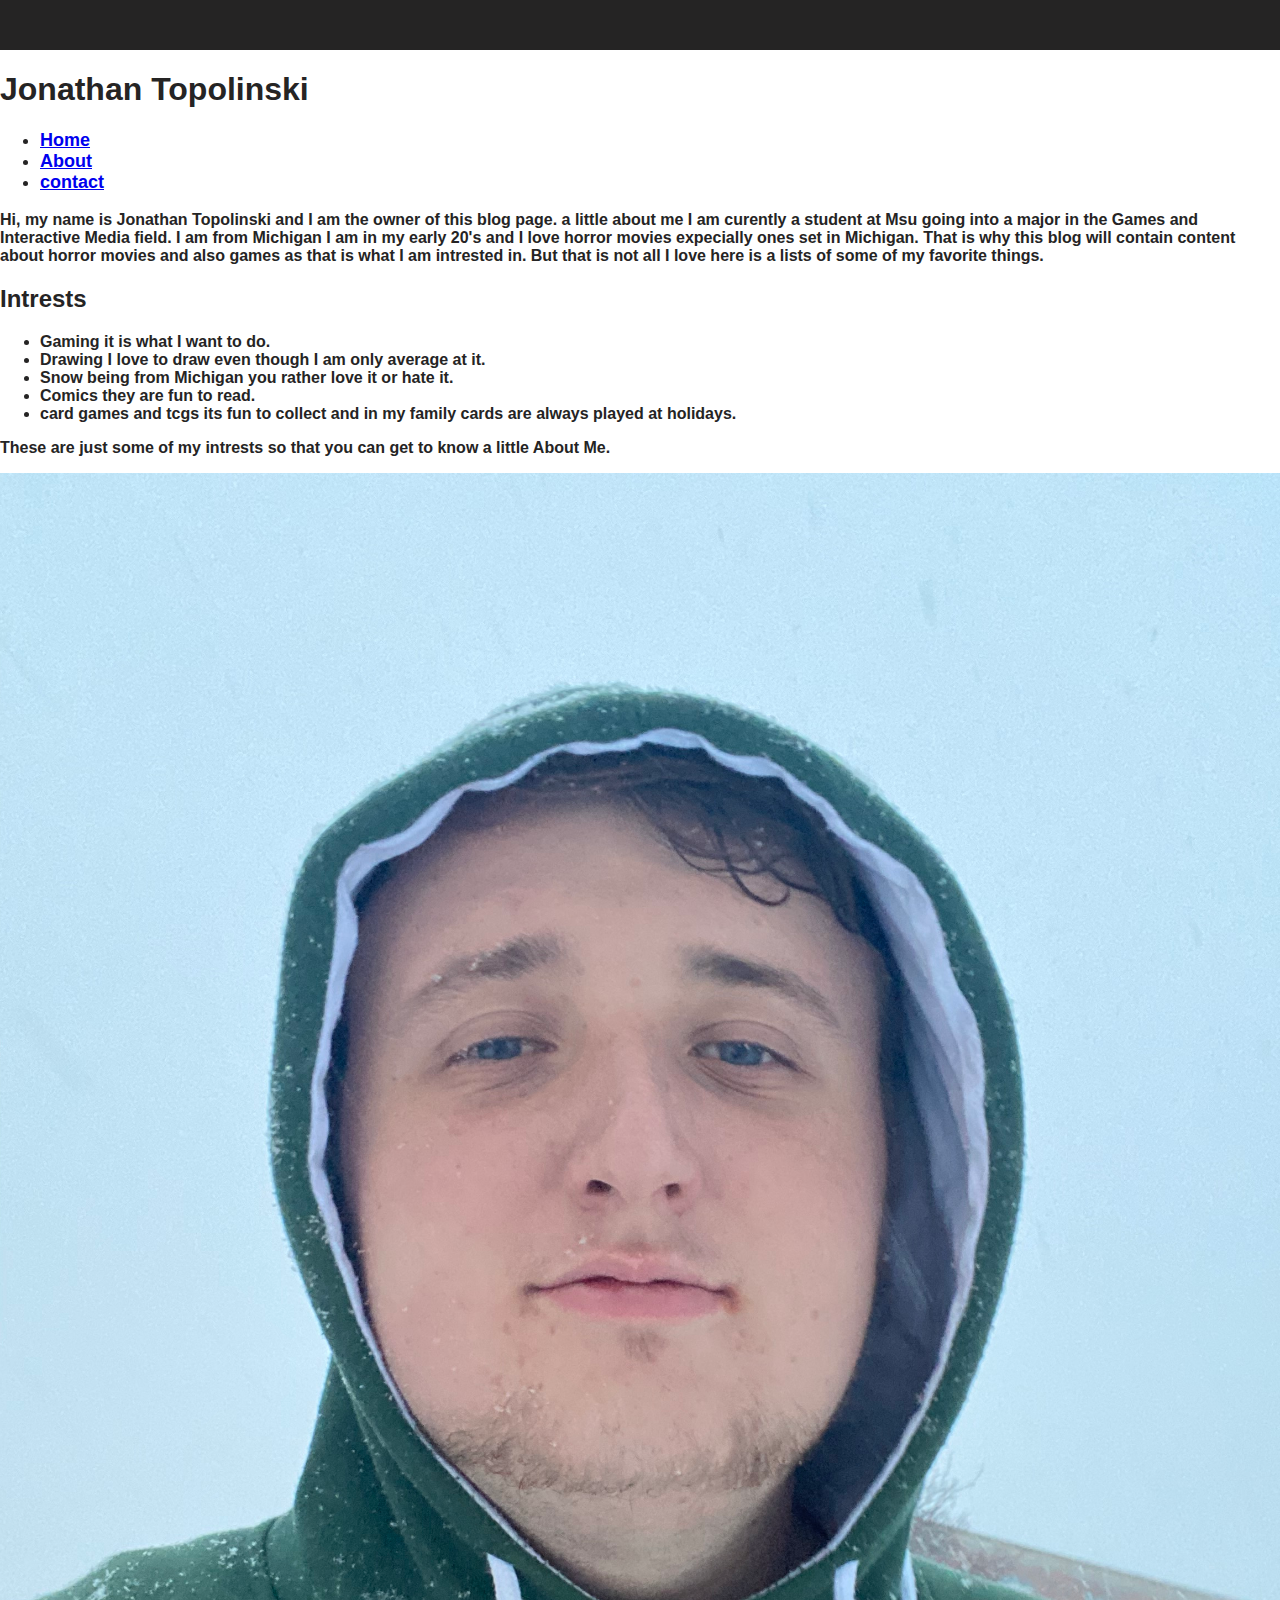
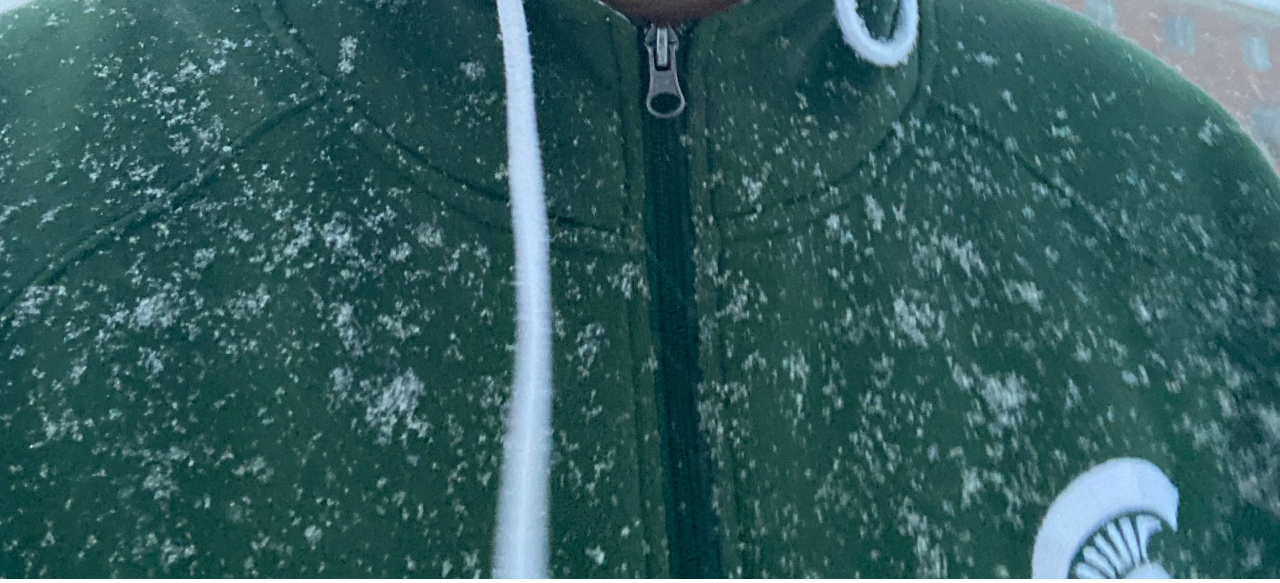
==== about.html @ 3bb08df0 "fixed changed" ====
<!DOCTYPE html>
<html lang="en">
  <head>
    <meta charset="UTF-8">
    <meta name="viewport" content="width=device-width, initial-scale=1.0">
    <meta http-equiv="X-UA-Compatible" content="ie=edge">
    <title>About Page</title>
    <link rel="stylesheet" href="screen.css">
  </head>
  <body>
    <header>
      <h1>Jonathan Topolinski</h1>
      <nav>
        <ul>
          <li><a href="index.html">Home</a></li>
          <li><a href="about.html" class="active">About</a></li>
          <li><a href="contact.html">contact</a></li>
        </ul>
      </nav>
    </header>
    <section>
      <p>Hi, my name is Jonathan Topolinski and I am the owner of this blog page. a little about me I am curently a student at Msu going into a major in the Games and Interactive Media field. I am from Michigan I am in my early 20's and I love horror movies expecially ones set in Michigan. That is why this blog will contain content about horror movies and also games as that is what I am intrested in. But that is not all I love here is a lists of some of my favorite things.</p>
      <h2>Intrests</h2>
      <ul>
        <li>Gaming it is what I want to do.</li>
        <li>Drawing I love to draw even though I am only average at it.</li>
        <li>Snow being from Michigan you rather love it or hate it.</li>
        <li>Comics they are fun to read.</li>
        <li>card games and tcgs its fun to collect and in my family cards are always played at holidays.</li>
      </ul>
      <p>These are just some of my intrests so that you can get to know a little About Me.</p>
      <img src="Images/SnowPicture.jpg" alt="Jonathan Topolinski on a very snowy day">


    </section>
    <script src="index.js"></script>
  </body>
</html>
---- screen.css ----
/* Add screen styles below */

body {
    background: #fff;
    font-family: Arial, Helvetica, sans-serif;
    border-top: 50px solid #252424;
    margin: 0;
    color: #252424;
    font-weight: bold;
}

a.active {
    font-weight: bold;
}

nav{
    font-size: large;
}

img{
    width: 100%;
}
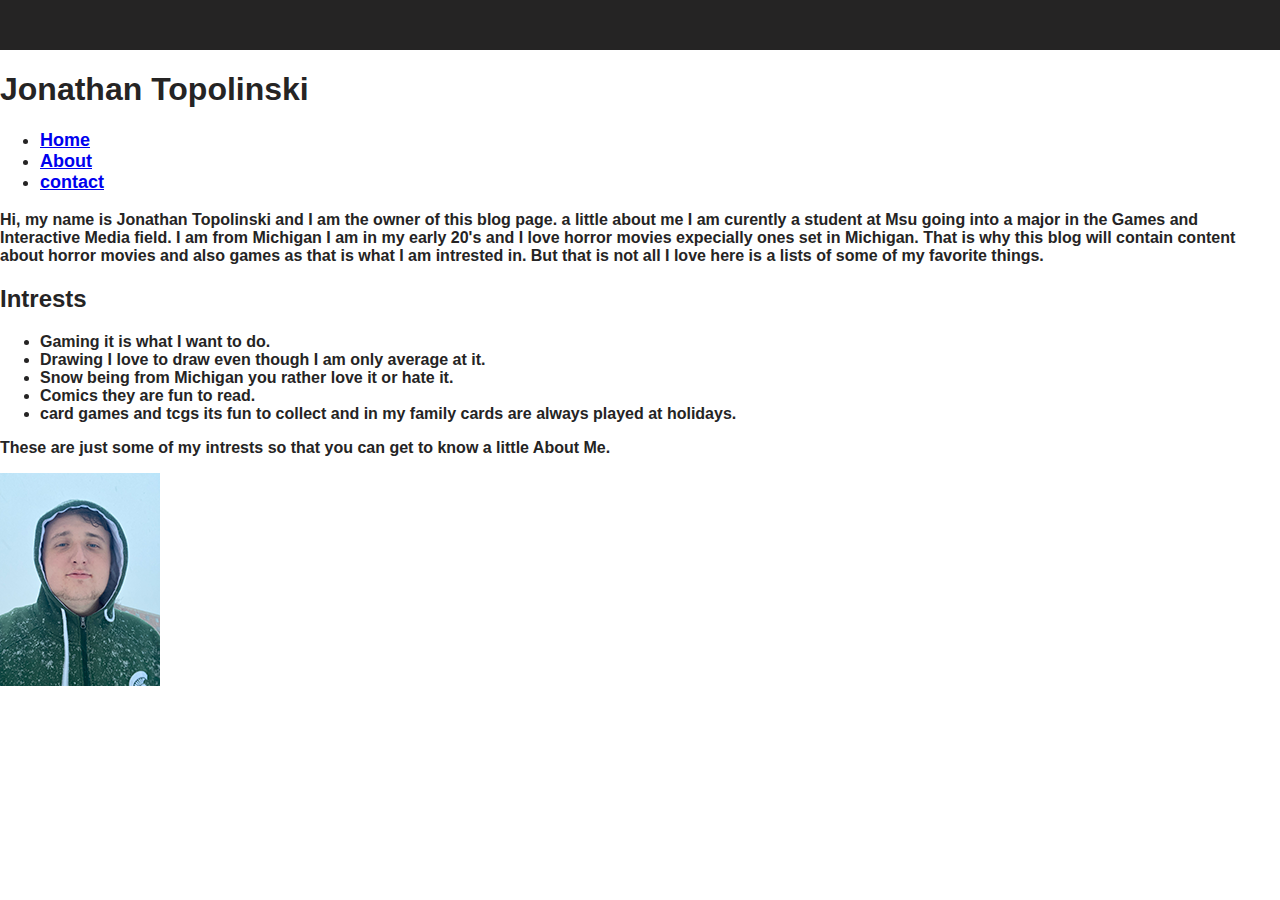
==== commit 8dc3cc8c: "Image Fixes" ====
--- a/about.html
+++ b/about.html
@@ -29,7 +29,7 @@
         <li>card games and tcgs its fun to collect and in my family cards are always played at holidays.</li>
       </ul>
       <p>These are just some of my intrests so that you can get to know a little About Me.</p>
-      <img src="Images/SnowPicture.jpg" alt="Jonathan Topolinski on a very snowy day">
+      <img src="Images/SnowPicture.png" alt="Jonathan Topolinski on a very snowy day">
 
 
     </section>
--- a/screen.css
+++ b/screen.css
@@ -17,6 +17,3 @@
     font-size: large;
 }
 
-img{
-    width: 100%;
-}
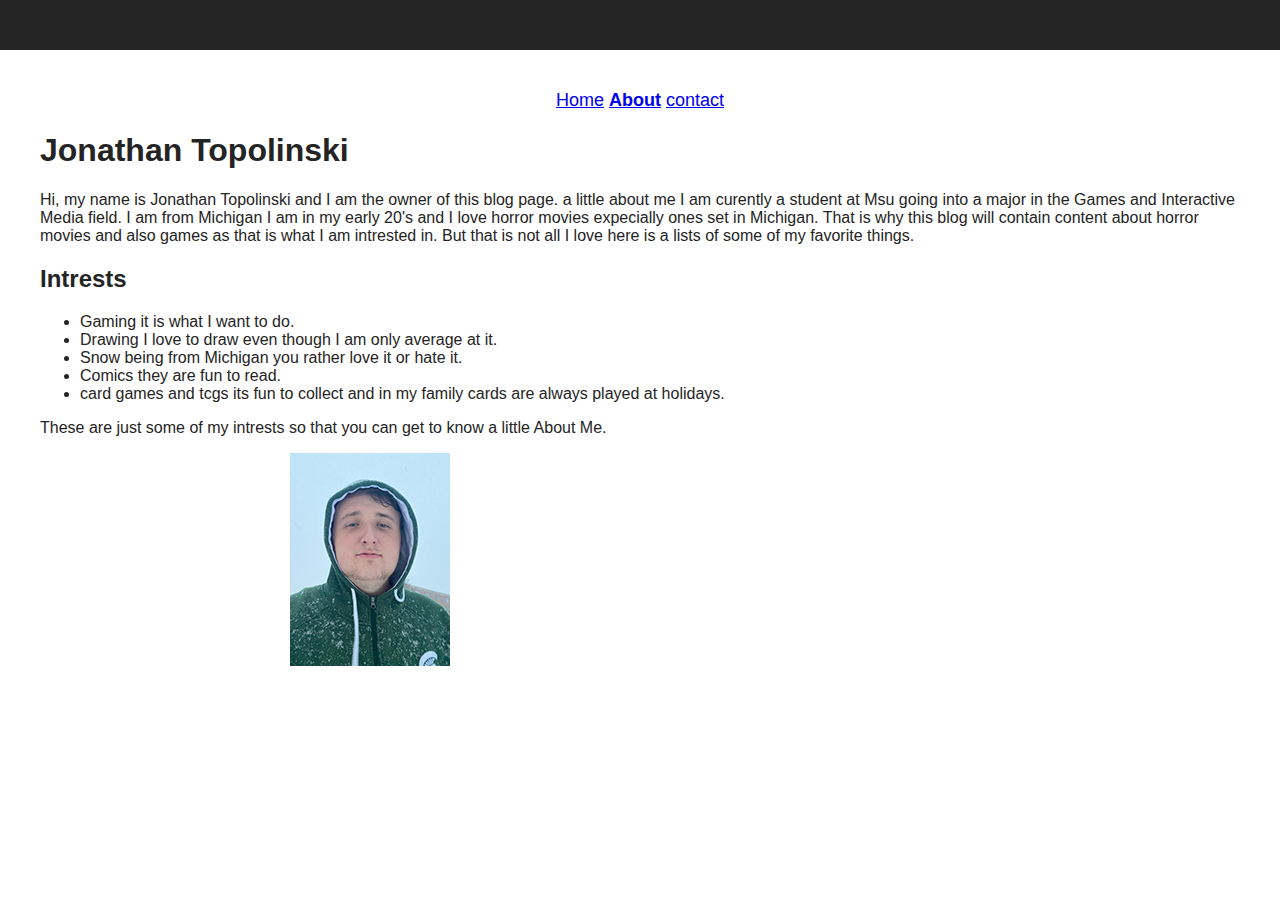
==== commit 9c4a8fa3: "Adjusting Navbar and making it sticky" ====
--- a/about.html
+++ b/about.html
@@ -8,16 +8,14 @@
     <link rel="stylesheet" href="screen.css">
   </head>
   <body>
-    <header>
-      <h1>Jonathan Topolinski</h1>
+    <header>    
       <nav>
-        <ul>
-          <li><a href="index.html">Home</a></li>
-          <li><a href="about.html" class="active">About</a></li>
-          <li><a href="contact.html">contact</a></li>
-        </ul>
+          <a href="index.html">Home</a>
+          <a href="about.html" class="active">About</a>
+          <a href="contact.html">contact</a>
       </nav>
     </header>
+    <h1>Jonathan Topolinski</h1>
     <section>
       <p>Hi, my name is Jonathan Topolinski and I am the owner of this blog page. a little about me I am curently a student at Msu going into a major in the Games and Interactive Media field. I am from Michigan I am in my early 20's and I love horror movies expecially ones set in Michigan. That is why this blog will contain content about horror movies and also games as that is what I am intrested in. But that is not all I love here is a lists of some of my favorite things.</p>
       <h2>Intrests</h2>
--- a/screen.css
+++ b/screen.css
@@ -5,15 +5,34 @@
     font-family: Arial, Helvetica, sans-serif;
     border-top: 50px solid #252424;
     margin: 0;
+    padding: 40px;
     color: #252424;
-    font-weight: bold;
+    font-family: 'Lucida Sans', 'Lucida Sans Regular', 'Lucida Grande', 'Lucida Sans Unicode', Geneva, Verdana, sans-serif;
+}
+
+article{
+    margin:60px ;
+}
+p{
+    line-height: 1.8 cm;
+}
+
+img{
+    position: relative;
+    left: 250px;
 }
 
 a.active {
     font-weight: bold;
 }
 
+header{
+    text-align: center;
+    position: sticky;
+    top: 0;
+}
 nav{
     font-size: large;
+    color: #fff;
 }
 
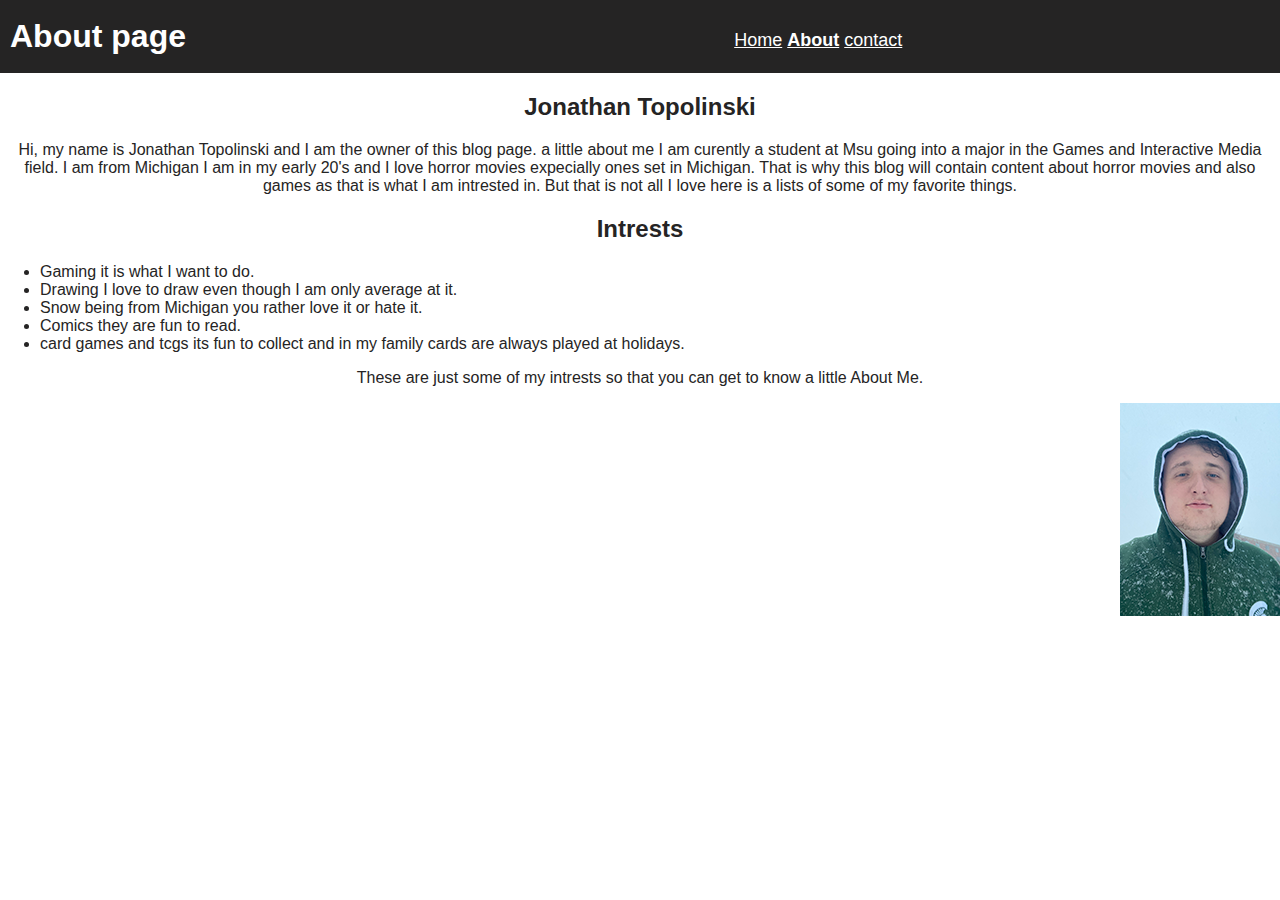
==== commit 7fc87b12: "Changed Navagation and fixed flexbox in About" ====
--- a/about.html
+++ b/about.html
@@ -8,15 +8,16 @@
     <link rel="stylesheet" href="screen.css">
   </head>
   <body>
-    <header>    
+    <header> 
+      <h1>About page</h1>   
       <nav>
-          <a href="index.html">Home</a>
-          <a href="about.html" class="active">About</a>
-          <a href="contact.html">contact</a>
+          <a href="index.html"class=" link">Home</a>
+          <a href="about.html"class="active">About</a>
+          <a href="contact.html"class="link">contact</a>
       </nav>
     </header>
-    <h1>Jonathan Topolinski</h1>
-    <section>
+    <h2>Jonathan Topolinski</h2>
+    <div>
       <p>Hi, my name is Jonathan Topolinski and I am the owner of this blog page. a little about me I am curently a student at Msu going into a major in the Games and Interactive Media field. I am from Michigan I am in my early 20's and I love horror movies expecially ones set in Michigan. That is why this blog will contain content about horror movies and also games as that is what I am intrested in. But that is not all I love here is a lists of some of my favorite things.</p>
       <h2>Intrests</h2>
       <ul>
@@ -28,9 +29,7 @@
       </ul>
       <p>These are just some of my intrests so that you can get to know a little About Me.</p>
       <img src="Images/SnowPicture.png" alt="Jonathan Topolinski on a very snowy day">
-
-
-    </section>
+    </div>
     <script src="index.js"></script>
   </body>
 </html>
--- a/screen.css
+++ b/screen.css
@@ -1,38 +1,74 @@
 /* Add screen styles below */
 
 body {
-    background: #fff;
-    font-family: Arial, Helvetica, sans-serif;
-    border-top: 50px solid #252424;
+
+    background: #fff;  
     margin: 0;
-    padding: 40px;
+    padding: 0;
     color: #252424;
     font-family: 'Lucida Sans', 'Lucida Sans Regular', 'Lucida Grande', 'Lucida Sans Unicode', Geneva, Verdana, sans-serif;
 }
 
+section {
+    display: flex;
+}
+
 article{
-    margin:60px ;
+    margin:25px;
+    padding: 25px;
+}
+article:nth-of-type(1){
+    flex: 3;
+}
+article:nth-of-type(2){
+    flex: 3;
+}
+h1{
+    flex: 1000px;
+    color: #fff;
+}
+h2{
+    text-align: center;
 }
 p{
+    text-align: center;
     line-height: 1.8 cm;
 }
 
 img{
-    position: relative;
-    left: 250px;
+   float: right;
 }
-
+a.link{
+    color: #fff;
+}
 a.active {
+    color: #fff;
     font-weight: bold;
 }
 
 header{
-    text-align: center;
+    padding-left: 10px;
+    display: flex;
+    width: 100%;
+    background-color: #252424;
+    line-height: .8cm;
     position: sticky;
     top: 0;
+    
 }
 nav{
+    width: 100%;
+    padding-top: 25px;
+    padding-left: 290px;
     font-size: large;
-    color: #fff;
+    
 }
 
+
+a :visited{
+    color: white;
+}
+a:active{
+ color: white;
+}
+
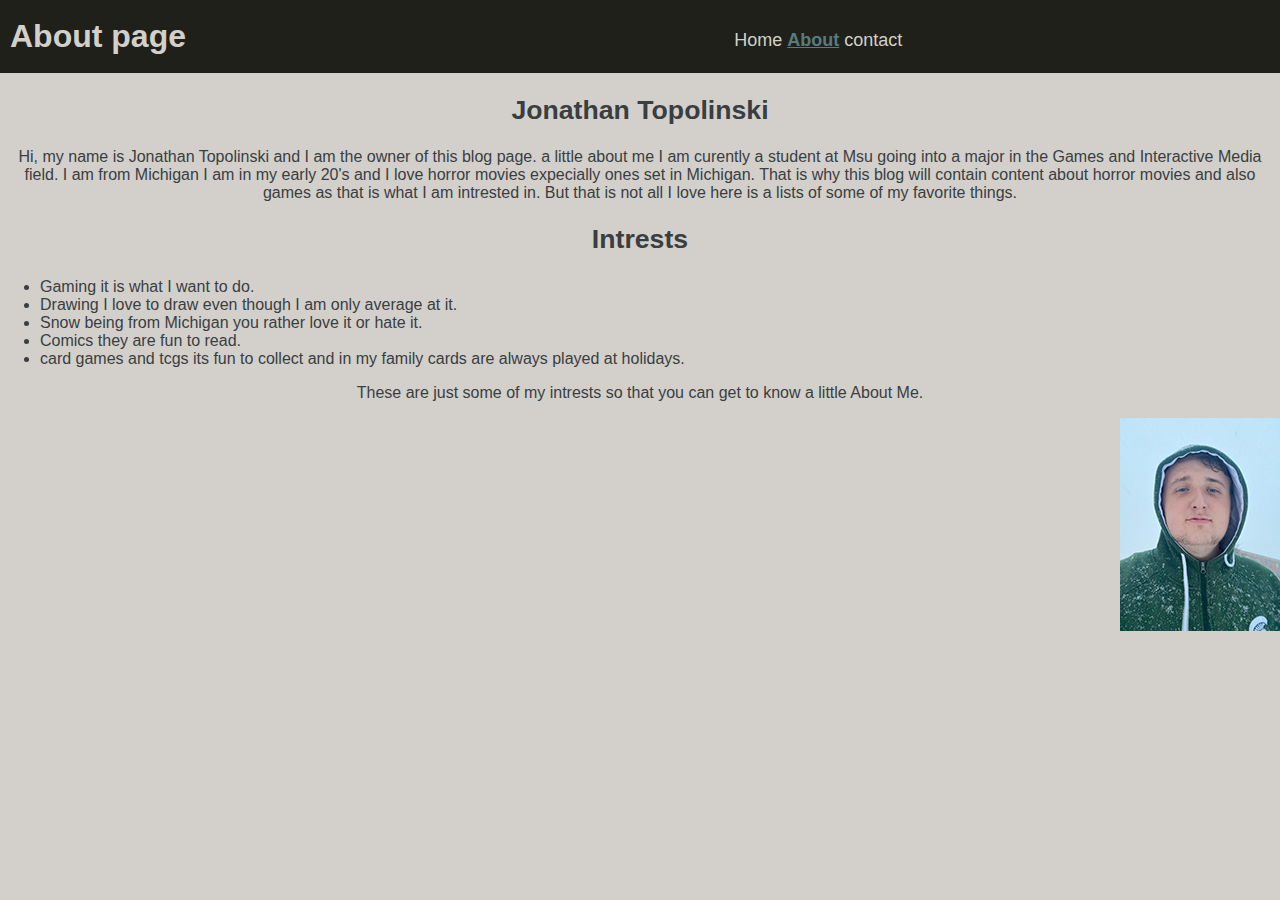
==== commit 5ed718f7: "Changed colors to a pallet and adjusted nav underline" ====
--- a/about.html
+++ b/about.html
@@ -11,7 +11,7 @@
     <header> 
       <h1>About page</h1>   
       <nav>
-          <a href="index.html"class=" link">Home</a>
+          <a href="index.html"class=" link" >Home</a>
           <a href="about.html"class="active">About</a>
           <a href="contact.html"class="link">contact</a>
       </nav>
--- a/screen.css
+++ b/screen.css
@@ -2,11 +2,11 @@
 
 body {
 
-    background: #fff;  
+    background: #D3D0CB;  
     margin: 0;
     padding: 0;
-    color: #252424;
-    font-family: 'Lucida Sans', 'Lucida Sans Regular', 'Lucida Grande', 'Lucida Sans Unicode', Geneva, Verdana, sans-serif;
+    color: #393E41;
+    font-family: 'Gill Sans', 'Gill Sans MT', Calibri, 'Trebuchet MS', sans-serif;
 }
 
 section {
@@ -23,11 +23,16 @@
 article:nth-of-type(2){
     flex: 3;
 }
+.Form{
+    padding-bottom: 5px;
+    padding-left: 10px;
+}
 h1{
     flex: 1000px;
-    color: #fff;
+    color: #D3D0CB;
 }
 h2{
+    font-size: 20pt;
     text-align: center;
 }
 p{
@@ -39,10 +44,11 @@
    float: right;
 }
 a.link{
-    color: #fff;
+    text-decoration: none;
+    color: #D3D0CB;
 }
 a.active {
-    color: #fff;
+    color: #587B7F;
     font-weight: bold;
 }
 
@@ -50,7 +56,7 @@
     padding-left: 10px;
     display: flex;
     width: 100%;
-    background-color: #252424;
+    background-color: #1E2019;
     line-height: .8cm;
     position: sticky;
     top: 0;
@@ -64,11 +70,3 @@
     
 }
 
-
-a :visited{
-    color: white;
-}
-a:active{
- color: white;
-}
-
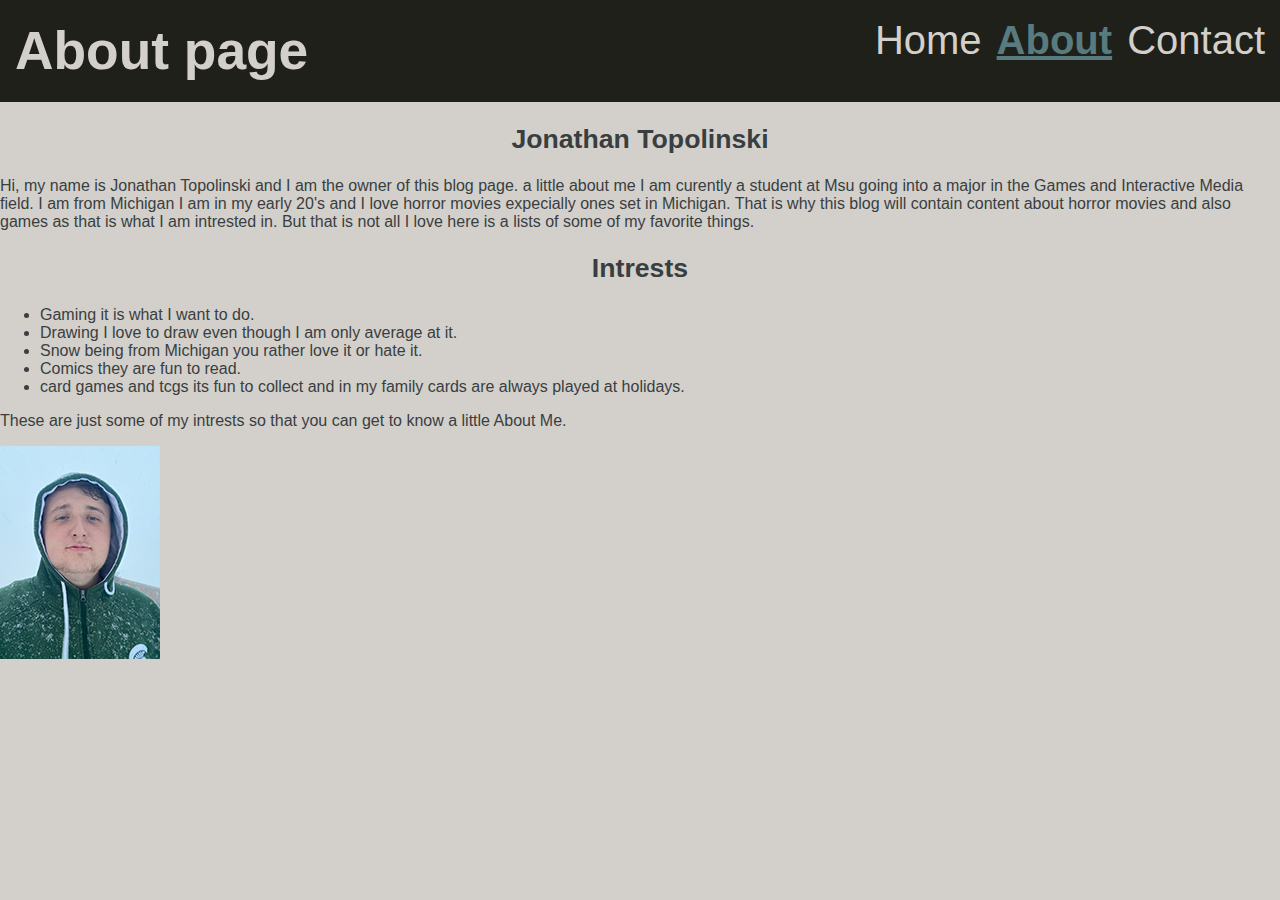
==== commit 9337df57: "finsiehd home page and images making text larger" ====
--- a/about.html
+++ b/about.html
@@ -13,7 +13,7 @@
       <nav>
           <a href="index.html"class=" link" >Home</a>
           <a href="about.html"class="active">About</a>
-          <a href="contact.html"class="link">contact</a>
+          <a href="contact.html"class="link">Contact</a>
       </nav>
     </header>
     <h2>Jonathan Topolinski</h2>
--- a/screen.css
+++ b/screen.css
@@ -14,7 +14,8 @@
 }
 
 article{
-    margin:25px;
+    margin: 20px;
+    font-size: 20pt;
     padding: 25px;
 }
 article:nth-of-type(1){
@@ -28,6 +29,8 @@
     padding-left: 10px;
 }
 h1{
+    font-size: 40pt;
+    padding-left: 10px;
     flex: 1000px;
     color: #D3D0CB;
 }
@@ -36,12 +39,30 @@
     text-align: center;
 }
 p{
-    text-align: center;
     line-height: 1.8 cm;
 }
-
-img{
+ol{
+    white-space: pre-wrap;
+}
+.Peele{
+    border-radius: 20px;
+}
+.PlasticSK{
+    border-radius: 20px;
+}
+figure {
    float: right;
+   font-size: 15pt;
+   text-align: center;
+   margin: auto;
+}
+figcaption{
+   white-space: pre;
+   margin: 1pt;
+}
+a{
+    font-size: 30pt;
+    padding-left: 10px;
 }
 a.link{
     text-decoration: none;
@@ -53,20 +74,25 @@
 }
 
 header{
-    padding-left: 10px;
+    padding-left: 5px;
     display: flex;
     width: 100%;
     background-color: #1E2019;
     line-height: .8cm;
     position: sticky;
     top: 0;
+    z-index: 1;
     
 }
 nav{
     width: 100%;
     padding-top: 25px;
-    padding-left: 290px;
+    padding-right: 20px;
+    text-align: right;
     font-size: large;
     
 }
+table{
+    text-align: center;
+}
 
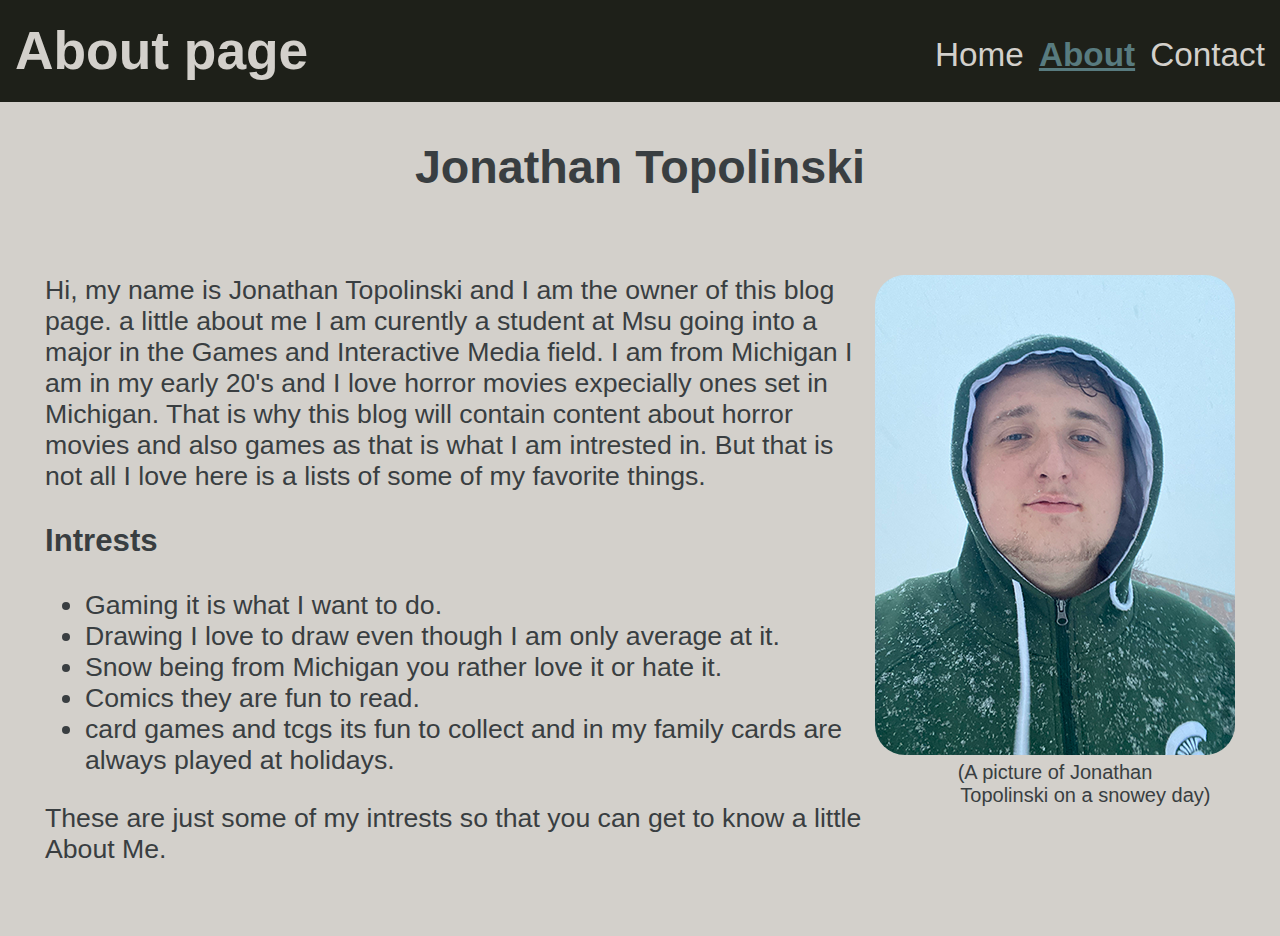
==== commit 87c13042: "About Page adjustments" ====
--- a/about.html
+++ b/about.html
@@ -18,8 +18,12 @@
     </header>
     <h2>Jonathan Topolinski</h2>
     <div>
-      <p>Hi, my name is Jonathan Topolinski and I am the owner of this blog page. a little about me I am curently a student at Msu going into a major in the Games and Interactive Media field. I am from Michigan I am in my early 20's and I love horror movies expecially ones set in Michigan. That is why this blog will contain content about horror movies and also games as that is what I am intrested in. But that is not all I love here is a lists of some of my favorite things.</p>
-      <h2>Intrests</h2>
+      <p><figure>
+        <img class="Me" src="Images/SnowPicture.png" alt="Jonathan Topolinski on a very snowy day"> 
+        <figcaption>(A picture of Jonathan
+           Topolinski on a snowey day)</figcaption>
+      </figure>Hi, my name is Jonathan Topolinski and I am the owner of this blog page. a little about me I am curently a student at Msu going into a major in the Games and Interactive Media field. I am from Michigan I am in my early 20's and I love horror movies expecially ones set in Michigan. That is why this blog will contain content about horror movies and also games as that is what I am intrested in. But that is not all I love here is a lists of some of my favorite things.</p>
+      <h3>Intrests</h3>
       <ul>
         <li>Gaming it is what I want to do.</li>
         <li>Drawing I love to draw even though I am only average at it.</li>
@@ -28,7 +32,6 @@
         <li>card games and tcgs its fun to collect and in my family cards are always played at holidays.</li>
       </ul>
       <p>These are just some of my intrests so that you can get to know a little About Me.</p>
-      <img src="Images/SnowPicture.png" alt="Jonathan Topolinski on a very snowy day">
     </div>
     <script src="index.js"></script>
   </body>
--- a/screen.css
+++ b/screen.css
@@ -11,6 +11,11 @@
 
 section {
     display: flex;
+}
+div{
+    margin: 30px;
+    padding: 15px;
+    font-size: 20pt;
 }
 
 article{
@@ -35,14 +40,21 @@
     color: #D3D0CB;
 }
 h2{
-    font-size: 20pt;
+    font-size:35pt;
     text-align: center;
 }
 p{
     line-height: 1.8 cm;
 }
+.AutDat{
+    white-space: pre-wrap;
+    text-align: center;
+}
 ol{
     white-space: pre-wrap;
+}
+.Me{
+    border-radius: 30px;
 }
 .Peele{
     border-radius: 20px;
@@ -61,7 +73,7 @@
    margin: 1pt;
 }
 a{
-    font-size: 30pt;
+    font-size: 25pt;
     padding-left: 10px;
 }
 a.link{
@@ -86,7 +98,7 @@
 }
 nav{
     width: 100%;
-    padding-top: 25px;
+    padding-top: 40px;
     padding-right: 20px;
     text-align: right;
     font-size: large;
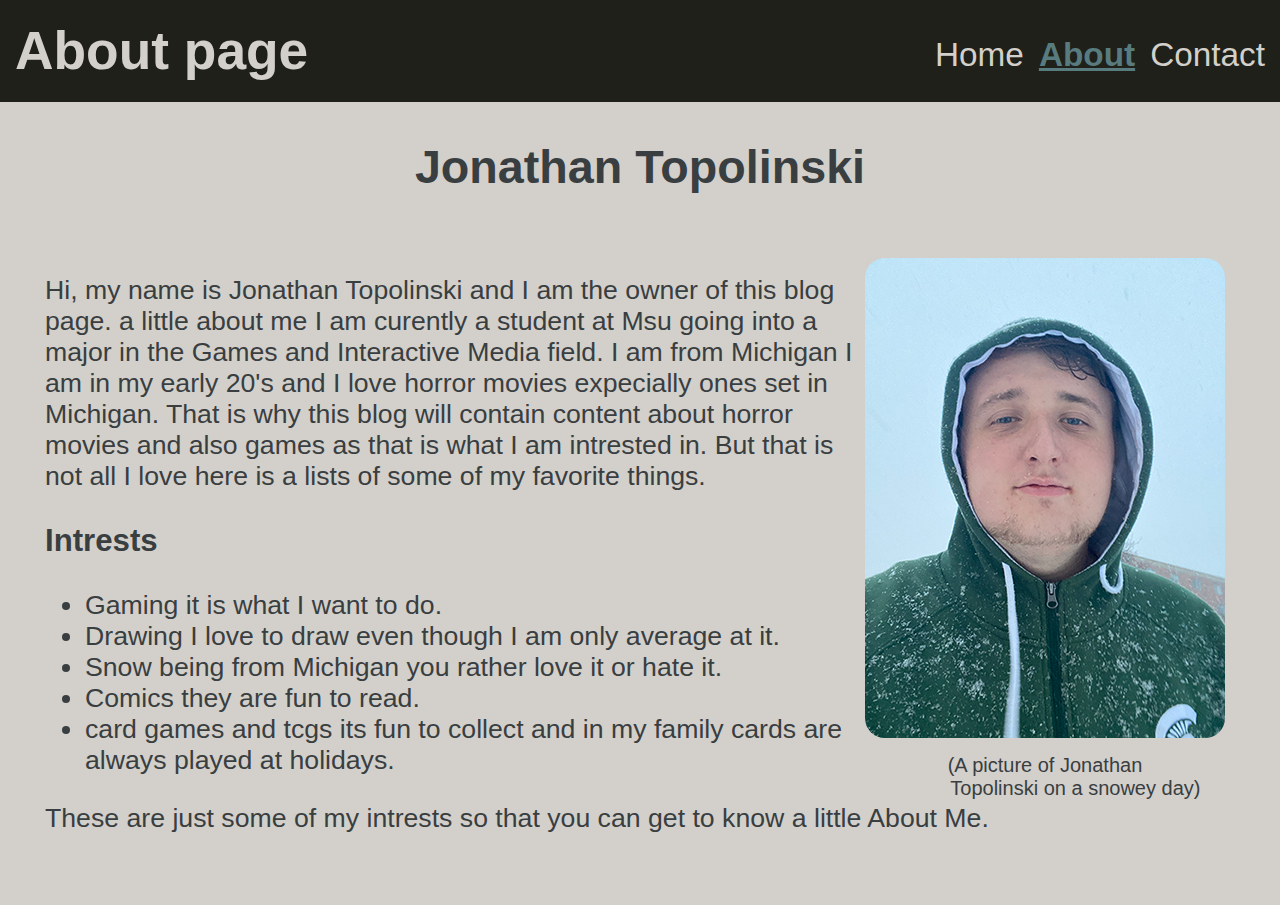
==== commit d857b5dd: "validation fixes" ====
--- a/about.html
+++ b/about.html
@@ -18,11 +18,13 @@
     </header>
     <h2>Jonathan Topolinski</h2>
     <div>
-      <p><figure>
+      <figure>
         <img class="Me" src="Images/SnowPicture.png" alt="Jonathan Topolinski on a very snowy day"> 
         <figcaption>(A picture of Jonathan
            Topolinski on a snowey day)</figcaption>
-      </figure>Hi, my name is Jonathan Topolinski and I am the owner of this blog page. a little about me I am curently a student at Msu going into a major in the Games and Interactive Media field. I am from Michigan I am in my early 20's and I love horror movies expecially ones set in Michigan. That is why this blog will contain content about horror movies and also games as that is what I am intrested in. But that is not all I love here is a lists of some of my favorite things.</p>
+      </figure>
+      <p>
+      Hi, my name is Jonathan Topolinski and I am the owner of this blog page. a little about me I am curently a student at Msu going into a major in the Games and Interactive Media field. I am from Michigan I am in my early 20's and I love horror movies expecially ones set in Michigan. That is why this blog will contain content about horror movies and also games as that is what I am intrested in. But that is not all I love here is a lists of some of my favorite things.</p>
       <h3>Intrests</h3>
       <ul>
         <li>Gaming it is what I want to do.</li>
--- a/screen.css
+++ b/screen.css
@@ -9,13 +9,33 @@
     font-family: 'Gill Sans', 'Gill Sans MT', Calibri, 'Trebuchet MS', sans-serif;
 }
 
-section {
+.HomePage {
     display: flex;
 }
 div{
     margin: 30px;
     padding: 15px;
     font-size: 20pt;
+}
+.Contact{
+    font-size: 30pt;
+    text-align: center;
+
+}
+input{
+    width: 40%;
+    height: 25pt;
+    border-radius: 25px;
+}
+#contactreason{
+    width: 45%;
+    height: 30pt;
+    border-radius: 25px;
+}
+textarea{
+    width: 50%;
+    height: 100pt;
+    border-radius: 25px;
 }
 
 article{
@@ -54,6 +74,7 @@
     white-space: pre-wrap;
 }
 .Me{
+    padding: 10px;
     border-radius: 30px;
 }
 .Peele{
